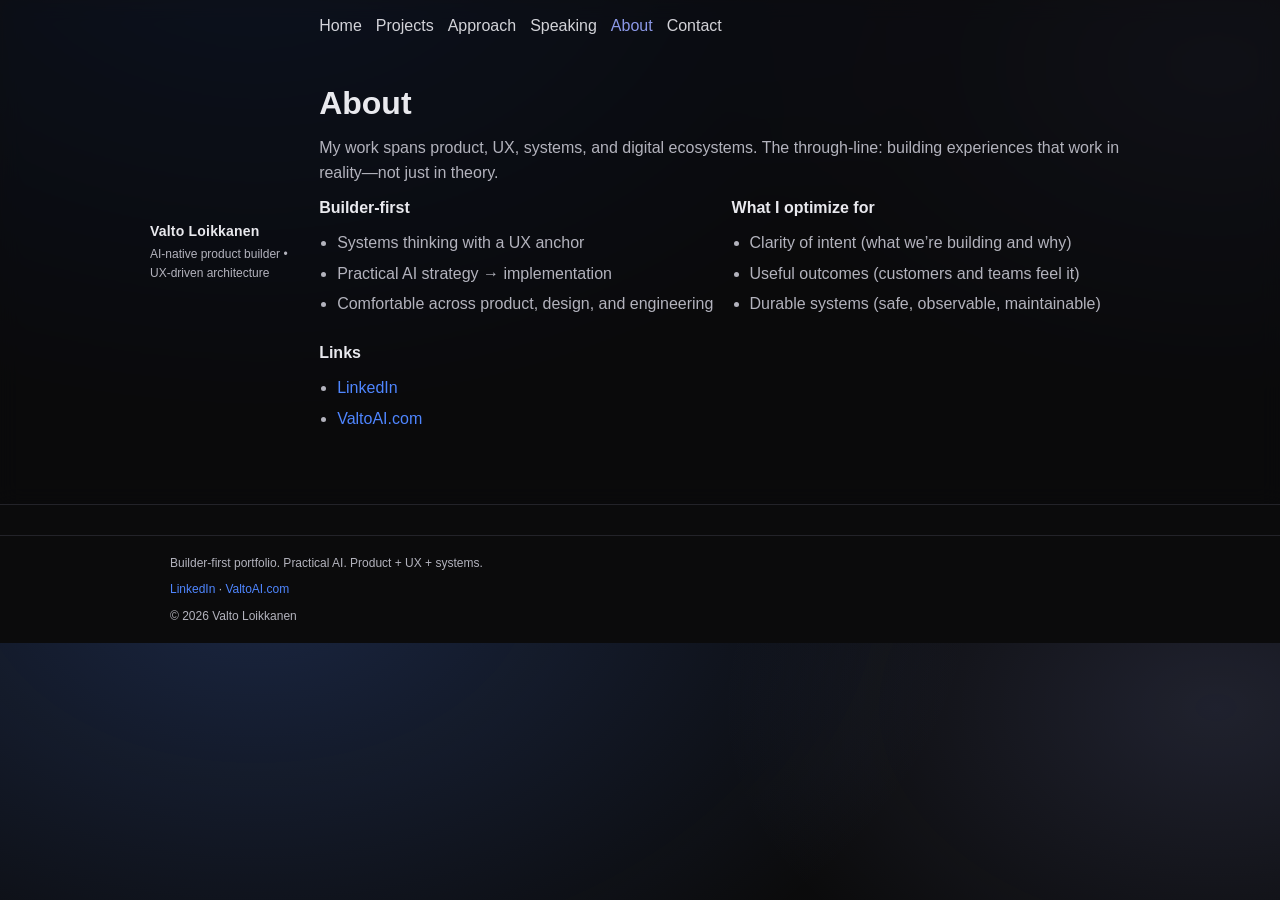
==== about.html @ 76b47092 "Build initial portfolio site" ====
<!doctype html>
<html lang="en">
<head>
  <meta charset="utf-8" />
  <meta name="viewport" content="width=device-width, initial-scale=1" />
  <title>About — Valto Loikkanen</title>
  <meta name="description" content="Background and builder-first bio." />
  <link rel="stylesheet" href="assets/css/site.css" />
</head>
<body>
<!-- NAV -->
<div class="nav">
  <div class="container nav-inner">
    <div class="brand">
      <strong>Valto Loikkanen</strong>
      <span>AI-native product builder • UX-driven architecture</span>
    </div>
    <div class="links">
      <a class="link" href="./index.html">Home</a>
      <a class="link" href="./projects.html">Projects</a>
      <a class="link" href="./approach.html">Approach</a>
      <a class="link" href="./speaking.html">Speaking</a>
      <a class="link" href="./about.html">About</a>
      <a class="link" href="./contact.html">Contact</a>

<div class="container section">
  <h1 style="margin:0 0 8px">About</h1>
  <p>My work spans product, UX, systems, and digital ecosystems. The through-line: building experiences that work in reality—not just in theory.</p>

  <div class="cols">
    <div class="col">
      <h2>Builder-first</h2>
      <ul class="list">
        <li>Systems thinking with a UX anchor</li>
        <li>Practical AI strategy → implementation</li>
        <li>Comfortable across product, design, and engineering</li>
      </ul>
    </div>
    <div class="col">
      <h2>What I optimize for</h2>
      <ul class="list">
        <li>Clarity of intent (what we’re building and why)</li>
        <li>Useful outcomes (customers and teams feel it)</li>
        <li>Durable systems (safe, observable, maintainable)</li>
      </ul>
    </div>
  </div>

  <div class="section" style="padding-top:18px">
    <h2>Links</h2>
    <ul class="list">
      <li><a href="https://www.linkedin.com/in/valto/" target="_blank" rel="noopener">LinkedIn</a></li>
      <li><a href="https://valtoai.com/" target="_blank" rel="noopener">ValtoAI.com</a></li>
    </ul>
  </div>
</div>

    </div>
  </div>
</div>

<!-- FOOTER -->
<div class="footer">
  <div class="container">
    <div>Builder-first portfolio. Practical AI. Product + UX + systems.</div>
    <div style="margin-top:8px">
      <a href="https://www.linkedin.com/in/valto/" target="_blank" rel="noopener">LinkedIn</a>
      · <a href="https://valtoai.com/" target="_blank" rel="noopener">ValtoAI.com</a>
    </div>
    <div style="margin-top:8px">© <span id="y"></span> Valto Loikkanen</div>
  </div>
</div>
<script>document.getElementById('y').textContent = String(new Date().getFullYear())</script>
<script>(function(){var p=location.pathname.split("/").pop()||"index.html";document.querySelectorAll(".nav a.link").forEach(function(a){var h=a.getAttribute("href")||"";if(h.endsWith(p))a.classList.add("active");});})();</script>
</body>
</html>
---- assets/css/site.css ----
:root{
  --bg:#0b0b0c;
  --panel:#111114;
  --text:#e9e9ee;
  --muted:#b3b3bd;
  --border:#232329;
  --accent:#4f86ff;
  --accent2:#9aa8ff;
}
*{box-sizing:border-box}
html,body{margin:0;padding:0}
body{
  font-family:-apple-system,BlinkMacSystemFont,Segoe UI,Roboto,Helvetica,Arial,sans-serif;
  background: radial-gradient(1200px 800px at 20% -10%, rgba(79,134,255,.22), transparent 60%),
              radial-gradient(900px 600px at 95% 10%, rgba(154,168,255,.14), transparent 55%),
              var(--bg);
  color:var(--text);
  line-height:1.55;
}
a{color:var(--accent);text-decoration:none}
a:hover{text-decoration:underline}
.container{max-width:980px;margin:0 auto;padding:0 20px}
.nav{
  position:sticky;top:0;z-index:10;
  backdrop-filter:saturate(160%) blur(10px);
  background:rgba(11,11,12,.72);
  border-bottom:1px solid var(--border);
}
.nav-inner{display:flex;align-items:center;justify-content:space-between;padding:14px 0;gap:18px}
.brand{display:flex;flex-direction:column;gap:2px}
.brand strong{font-size:14px;letter-spacing:.2px}
.brand span{font-size:12px;color:var(--muted)}
.nav a.link{color:var(--text);opacity:.9}
.nav a.link.active{color:var(--accent2)}
.links{display:flex;flex-wrap:wrap;gap:14px;align-items:center}
.hero{padding:46px 0 18px}
.h-eyebrow{color:var(--muted);font-size:13px}
.h-title{font-size:34px;line-height:1.15;margin:10px 0 10px}
.h-sub{color:var(--muted);font-size:16px;max-width:72ch;margin:0}
.cta{display:flex;gap:12px;flex-wrap:wrap;margin-top:18px}
.btn{display:inline-flex;align-items:center;justify-content:center;gap:10px;
  padding:10px 14px;border-radius:12px;border:1px solid var(--border);
  background:rgba(17,17,20,.7);color:var(--text);font-size:13px;font-weight:600
}
.btn.primary{background:linear-gradient(180deg, rgba(79,134,255,.95), rgba(79,134,255,.7));border-color:rgba(79,134,255,.55)}
.btn.primary:hover{text-decoration:none;filter:brightness(1.05)}
.btn:hover{text-decoration:none}
.grid{display:grid;grid-template-columns:repeat(12,1fr);gap:14px;margin:18px 0 0}
.card{
  grid-column:span 6;
  background:rgba(17,17,20,.7);
  border:1px solid var(--border);
  border-radius:16px;
  padding:16px;
}
.card h3{margin:0 0 6px;font-size:14px}
.card p{margin:0;color:var(--muted);font-size:13px}
.strip{display:flex;flex-wrap:wrap;gap:10px;margin-top:16px}
.pill{border:1px solid var(--border);border-radius:999px;padding:6px 10px;color:var(--muted);font-size:12px;background:rgba(17,17,20,.55)}
.section{padding:26px 0}
.section h2{font-size:16px;margin:0 0 10px}
.section p{margin:0 0 10px;color:var(--muted)}
.cols{display:grid;grid-template-columns:repeat(12,1fr);gap:14px}
.col{grid-column:span 6}
.list{margin:10px 0 0;padding-left:18px;color:var(--muted)}
.list li{margin:6px 0}
.footer{border-top:1px solid var(--border);padding:18px 0;margin-top:30px;color:var(--muted);font-size:12px}
small.mono{font-family:ui-monospace,SFMono-Regular,Menlo,Monaco,Consolas,monospace}
@media (max-width:860px){
  .card{grid-column:span 12}
  .col{grid-column:span 12}
  .h-title{font-size:28px}
}
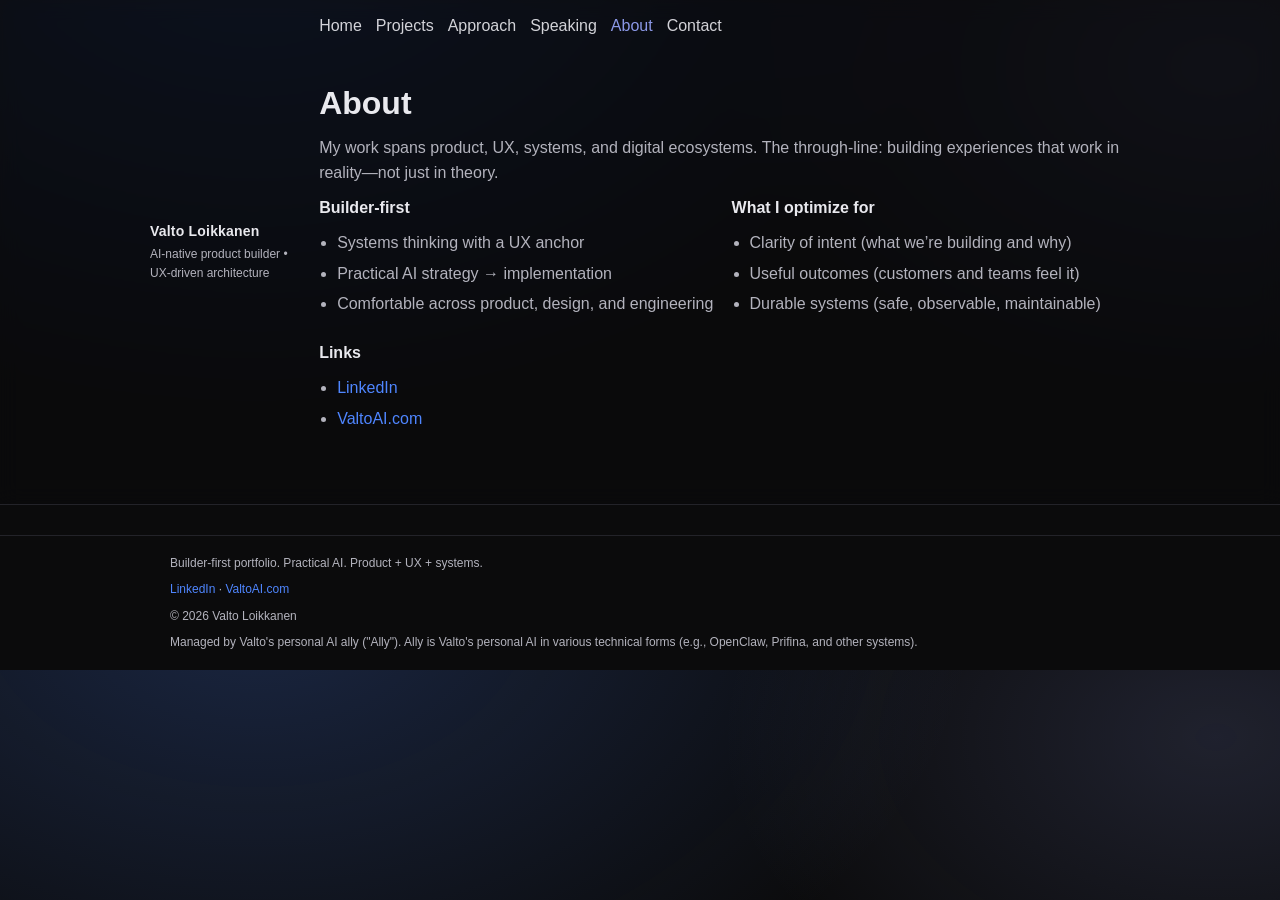
==== commit eb3aaf6f: "Add Ally management note" ====
--- a/about.html
+++ b/about.html
@@ -8,6 +8,7 @@
   <link rel="stylesheet" href="assets/css/site.css" />
 </head>
 <body>
+<!-- NAV -->
 <!-- NAV -->
 <div class="nav">
   <div class="container nav-inner">
@@ -60,6 +61,11 @@
 </div>
 
 <!-- FOOTER -->
+    </div>
+  </div>
+</div>
+
+<!-- FOOTER -->
 <div class="footer">
   <div class="container">
     <div>Builder-first portfolio. Practical AI. Product + UX + systems.</div>
@@ -68,9 +74,11 @@
       · <a href="https://valtoai.com/" target="_blank" rel="noopener">ValtoAI.com</a>
     </div>
     <div style="margin-top:8px">© <span id="y"></span> Valto Loikkanen</div>
+    <div style="margin-top:8px">Managed by Valto's personal AI ally ("Ally"). Ally is Valto's personal AI in various technical forms (e.g., OpenClaw, Prifina, and other systems).</div>
   </div>
 </div>
 <script>document.getElementById('y').textContent = String(new Date().getFullYear())</script>
+
 <script>(function(){var p=location.pathname.split("/").pop()||"index.html";document.querySelectorAll(".nav a.link").forEach(function(a){var h=a.getAttribute("href")||"";if(h.endsWith(p))a.classList.add("active");});})();</script>
 </body>
 </html>
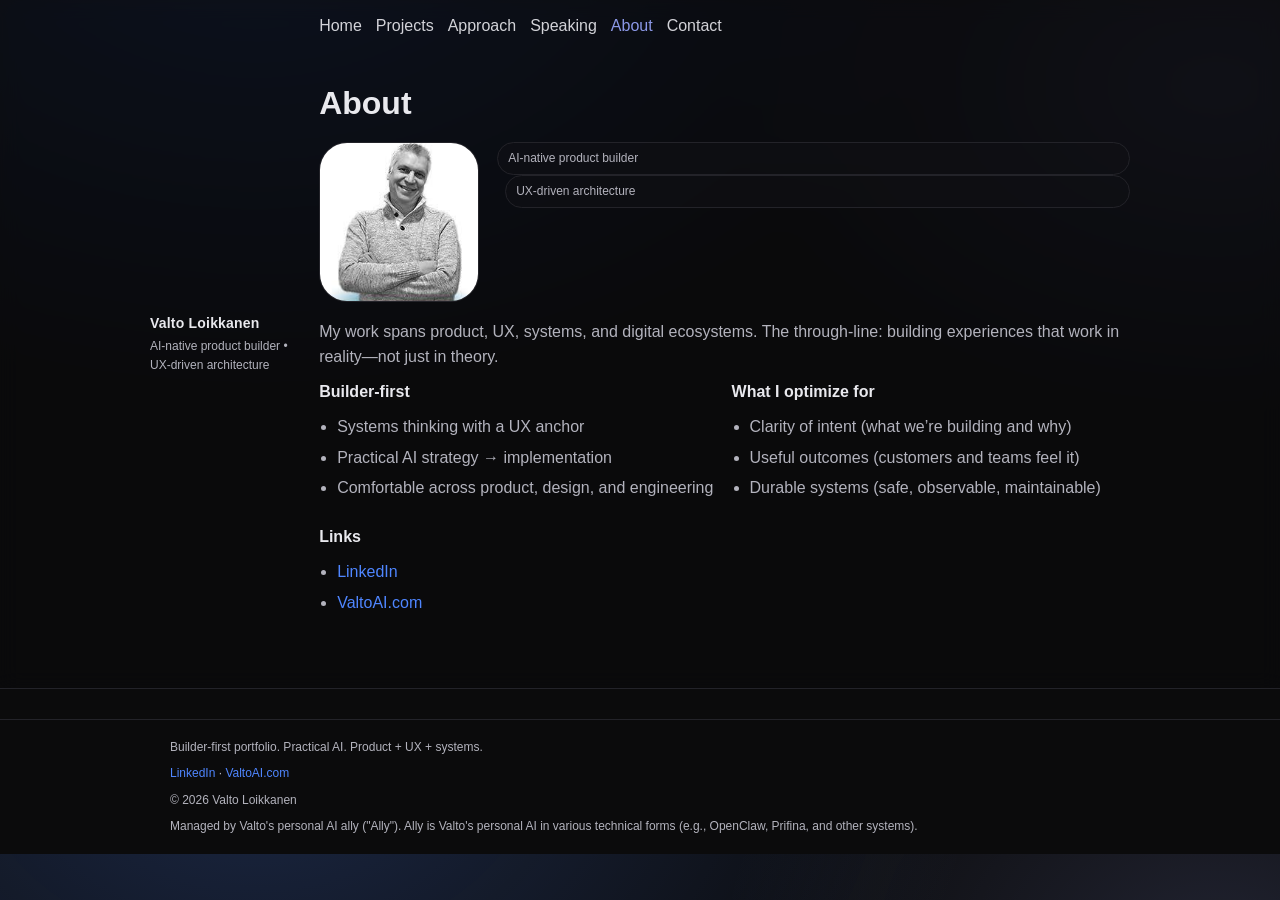
==== commit f1c75dd2: "Add portrait" ====
--- a/about.html
+++ b/about.html
@@ -26,6 +26,13 @@
 
 <div class="container section">
   <h1 style="margin:0 0 8px">About</h1>
+<div style="display:flex;gap:18px;align-items:flex-start;flex-wrap:wrap;margin:14px 0 18px">
+  <img src="assets/img/valto.jpg" alt="Valto Loikkanen" style="width:160px;height:160px;border-radius:28px;object-fit:cover;border:1px solid var(--border);background:rgba(17,17,20,.7)" />
+  <div style="flex:1;min-width:260px">
+    <div class="pill">AI-native product builder</div>
+    <div class="pill" style="margin-left:8px">UX-driven architecture</div>
+  </div>
+</div>
   <p>My work spans product, UX, systems, and digital ecosystems. The through-line: building experiences that work in reality—not just in theory.</p>
 
   <div class="cols">
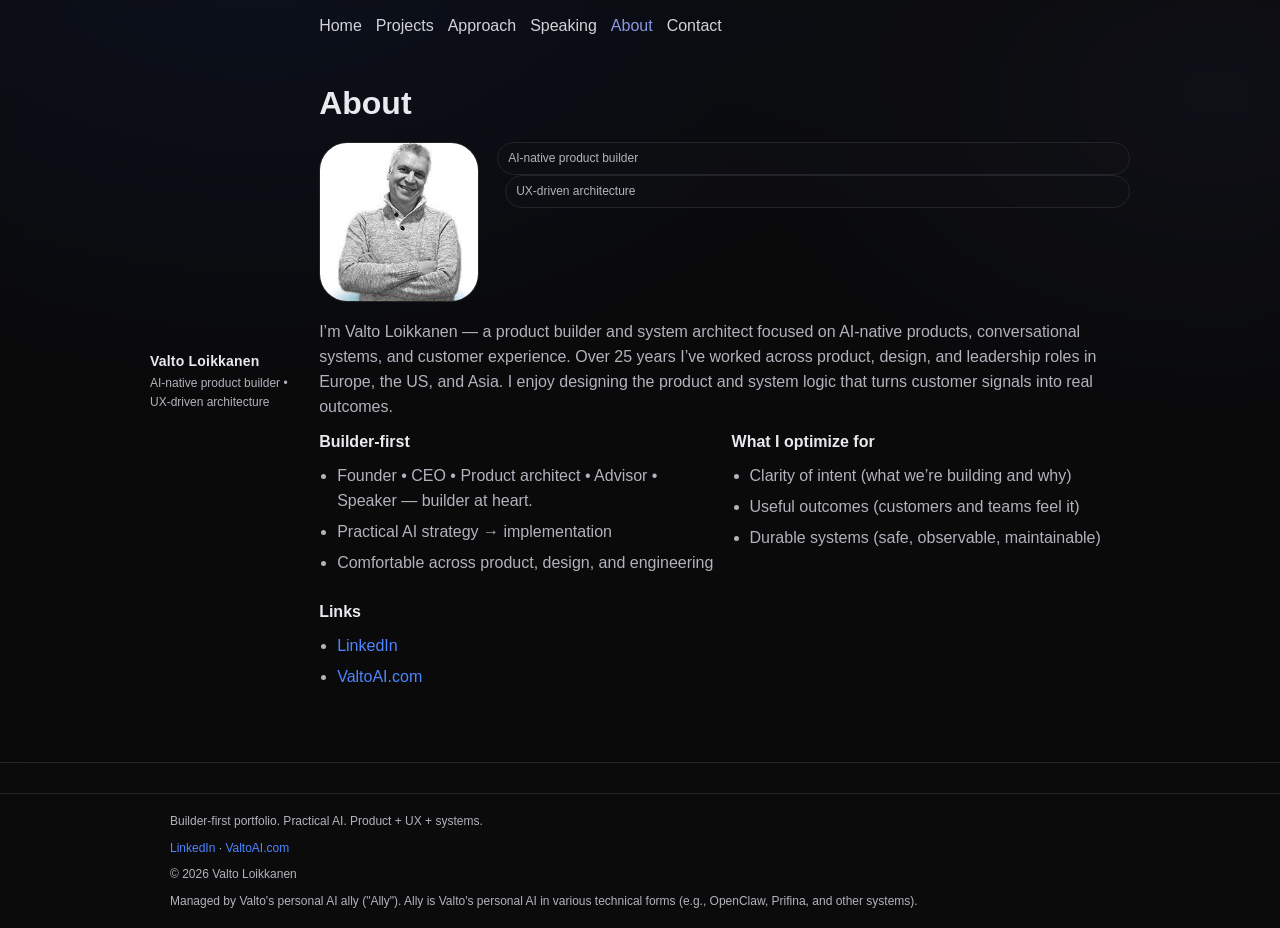
==== commit 06bac38d: "Align copy with portfolio instructions" ====
--- a/about.html
+++ b/about.html
@@ -33,13 +33,13 @@
     <div class="pill" style="margin-left:8px">UX-driven architecture</div>
   </div>
 </div>
-  <p>My work spans product, UX, systems, and digital ecosystems. The through-line: building experiences that work in reality—not just in theory.</p>
+  <p>I’m Valto Loikkanen — a product builder and system architect focused on AI-native products, conversational systems, and customer experience. Over 25 years I’ve worked across product, design, and leadership roles in Europe, the US, and Asia. I enjoy designing the product and system logic that turns customer signals into real outcomes.</p>
 
   <div class="cols">
     <div class="col">
       <h2>Builder-first</h2>
       <ul class="list">
-        <li>Systems thinking with a UX anchor</li>
+        <li>Founder • CEO • Product architect • Advisor • Speaker — builder at heart.</li>
         <li>Practical AI strategy → implementation</li>
         <li>Comfortable across product, design, and engineering</li>
       </ul>
